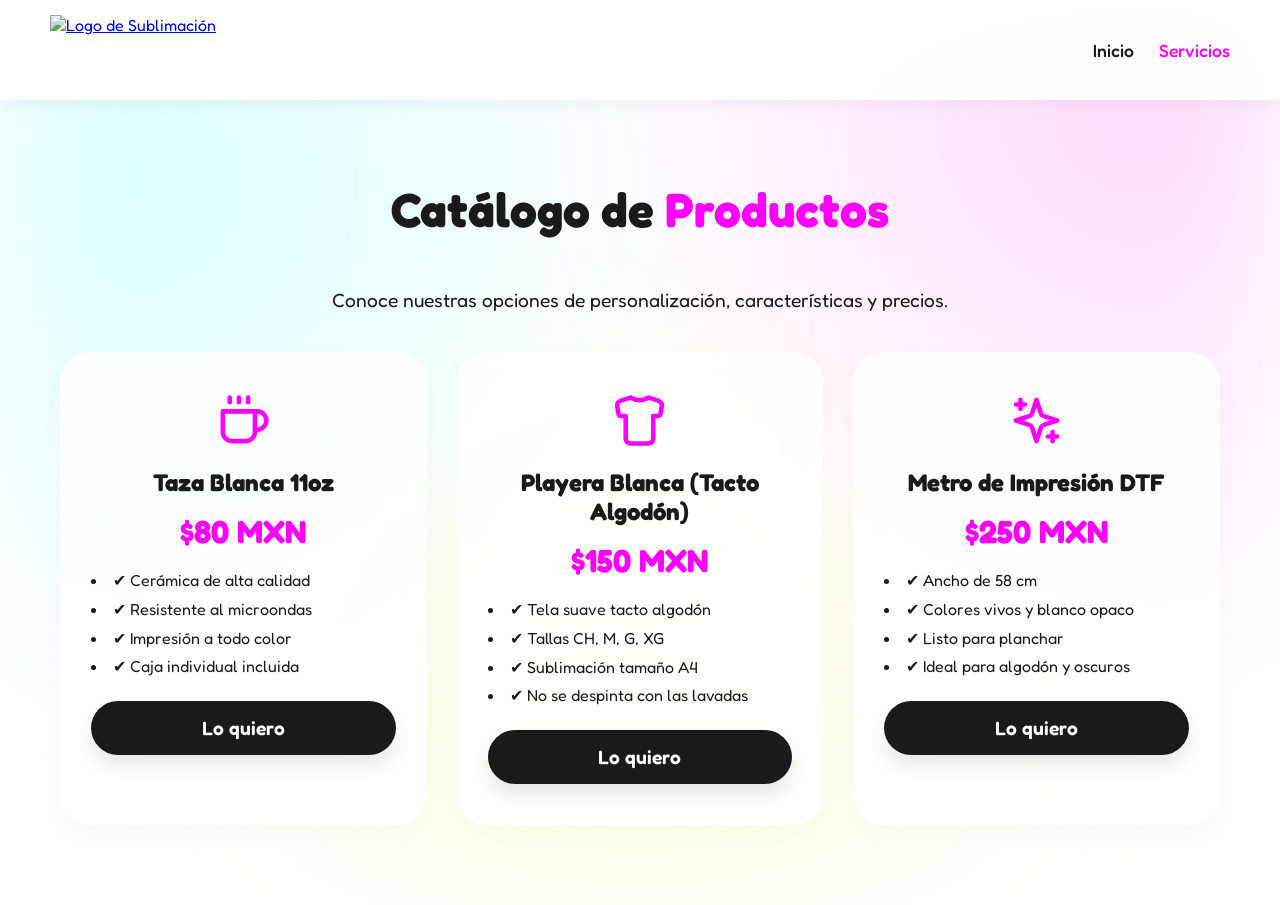
==== servicios.html @ cb380afd "Add files via upload" ====
<!DOCTYPE html>
<html lang="es">
<head>
    <meta charset="UTF-8">
    <meta name="viewport" content="width=device-width, initial-scale=1.0">
    <title>Catálogo de Servicios | SubliArt</title>
    <link href="https://fonts.googleapis.com/css2?family=Fredoka:wght@400;500;600;700&display=swap" rel="stylesheet">
    <link rel="stylesheet" href="style.css">
</head>
<body>

    <div class="fondo-artistico"></div>

    <header class="header-blanco">
        <div class="logo">
            <a href="index.html">
                <img src="img/20260409t_8.57.21_1.png" alt="Logo de Sublimación" class="logo-img">
            </a>
        </div>
        <nav>
            <ul>
                <li><a href="index.html">Inicio</a></li>
                <li><a href="servicios.html" class="color-text">Servicios</a></li>
            </ul>
        </nav>
    </header>

    <section class="contenedor">
        <h1 class="titulo-seccion pop-in">Catálogo de <span class="color-text">Productos</span></h1>
        <p style="text-align: center; font-size: 1.2rem; margin-bottom: 40px;" class="pop-in delay-1">Conoce nuestras opciones de personalización, características y precios.</p>
        
        <div class="grid-servicios">
            
            <div class="card pop-in delay-1">
                <div class="icono-servicio">
                    <svg xmlns="http://www.w3.org/2000/svg" viewBox="0 0 24 24" fill="none" stroke="currentColor" stroke-width="2" stroke-linecap="round" stroke-linejoin="round">
                        <path d="M17 8h1a4 4 0 1 1 0 8h-1"></path>
                        <path d="M3 8h14v9a4 4 0 0 1-4 4H7a4 4 0 0 1-4-4Z"></path>
                        <line x1="6" y1="2" x2="6" y2="4"></line>
                        <line x1="10" y1="2" x2="10" y2="4"></line>
                        <line x1="14" y1="2" x2="14" y2="4"></line>
                    </svg>
                </div>
                <h3>Taza Blanca 11oz</h3>
                <p class="precio" style="font-size: 2rem; font-weight: 700; color: var(--acento); margin: 15px 0;">$80 MXN</p>
                <ul style="text-align: left; margin-bottom: 20px; line-height: 1.8; list-style-position: inside;">
                    <li>✔ Cerámica de alta calidad</li>
                    <li>✔ Resistente al microondas</li>
                    <li>✔ Impresión a todo color</li>
                    <li>✔ Caja individual incluida</li>
                </ul>
                <a href="https://wa.me/TUNUMERODEWHATSAPP?text=Hola,%20me%20interesan%20las%20tazas%20blancas" target="_blank" class="btn-colorido w-100" style="text-align: center;">Lo quiero</a>
            </div>

            <div class="card pop-in delay-2">
                <div class="icono-servicio">
                    <svg xmlns="http://www.w3.org/2000/svg" viewBox="0 0 24 24" fill="none" stroke="currentColor" stroke-width="2" stroke-linecap="round" stroke-linejoin="round">
                        <path d="M20.38 3.46 16 2a8 8 0 0 1-8 0L3.62 3.46a2 2 0 0 0-1.34 2.23l.58 3.47a1 1 0 0 0 .99.84H6v10c0 1.1.9 2 2 2h8a2 2 0 0 0 2-2V10h2.15a1 1 0 0 0 .99-.84l.58-3.47a2 2 0 0 0-1.34-2.23z"></path>
                    </svg>
                </div>
                <h3>Playera Blanca (Tacto Algodón)</h3>
                <p class="precio" style="font-size: 2rem; font-weight: 700; color: var(--acento); margin: 15px 0;">$150 MXN</p>
                <ul style="text-align: left; margin-bottom: 20px; line-height: 1.8; list-style-position: inside;">
                    <li>✔ Tela suave tacto algodón</li>
                    <li>✔ Tallas CH, M, G, XG</li>
                    <li>✔ Sublimación tamaño A4</li>
                    <li>✔ No se despinta con las lavadas</li>
                </ul>
                <a href="https://wa.me/TUNUMERODEWHATSAPP?text=Hola,%20me%20interesan%20las%20playeras" target="_blank" class="btn-colorido w-100" style="text-align: center;">Lo quiero</a>
            </div>

            <div class="card pop-in delay-3">
                <div class="icono-servicio">
                    <svg xmlns="http://www.w3.org/2000/svg" viewBox="0 0 24 24" fill="none" stroke="currentColor" stroke-width="2" stroke-linecap="round" stroke-linejoin="round">
                        <path d="m12 3-1.912 5.813a2 2 0 0 1-1.275 1.275L3 12l5.813 1.912a2 2 0 0 1 1.275 1.275L12 21l1.912-5.813a2 2 0 0 1 1.275-1.275L21 12l-5.813-1.912a2 2 0 0 1-1.275-1.275L12 3Z"></path>
                        <path d="M5 3v4"></path>
                        <path d="M19 17v4"></path>
                        <path d="M3 5h4"></path>
                        <path d="M17 19h4"></path>
                    </svg>
                </div>
                <h3>Metro de Impresión DTF</h3>
                <p class="precio" style="font-size: 2rem; font-weight: 700; color: var(--acento); margin: 15px 0;">$250 MXN</p>
                <ul style="text-align: left; margin-bottom: 20px; line-height: 1.8; list-style-position: inside;">
                    <li>✔ Ancho de 58 cm</li>
                    <li>✔ Colores vivos y blanco opaco</li>
                    <li>✔ Listo para planchar</li>
                    <li>✔ Ideal para algodón y oscuros</li>
                </ul>
                <a href="https://wa.me/TUNUMERODEWHATSAPP?text=Hola,%20quiero%20cotizar%20impresión%20DTF" target="_blank" class="btn-colorido w-100" style="text-align: center;">Lo quiero</a>
            </div>

        </div>
    </section>

    <script src="main.js"></script>
</body>
</html>
---- style.css ----
/* Configuración Base */
* {
    margin: 0;
    padding: 0;
    box-sizing: border-box;
    font-family: 'Fredoka', sans-serif;
    scroll-behavior: smooth;
}

:root {
    --color-1: #00FFFF; 
    --color-2: #FF00FF; 
    --color-3: #FFFF00;
    --blanco: #ffffff;
    --texto: #1a1a1a;
    --acento: #FF00FF; 
}

body {
    color: var(--texto);
    background-color: var(--blanco);
    overflow-x: hidden;
    position: relative;
}

.fondo-artistico {
    position: fixed;
    top: 0;
    left: 0;
    width: 100%;
    height: 100vh;
    z-index: -1;
    background: 
        radial-gradient(circle at 10% 20%, rgba(0, 255, 255, 0.15) 0%, transparent 40%),
        radial-gradient(circle at 90% 10%, rgba(255, 0, 255, 0.15) 0%, transparent 40%),
        radial-gradient(circle at 50% 80%, rgba(255, 255, 0, 0.1) 0%, transparent 50%);
    filter: blur(60px);
}

.header-blanco {
    background: rgba(255, 255, 255, 0.95);
    padding: 15px 50px;
    display: flex;
    justify-content: space-between;
    align-items: center;
    position: sticky;
    top: 0;
    z-index: 1000;
    box-shadow: 0 5px 20px rgba(0,0,0,0.05);
}

.logo-img {
    height: 70px; /* Ajusta este valor si tu logo se ve muy grande o pequeño */
    width: auto;
    display: block;
    transition: transform 0.3s ease;
}

.logo-img:hover {
    transform: scale(1.05);
}

nav ul { display: flex; gap: 25px; list-style: none; }
nav a { color: var(--texto); text-decoration: none; font-weight: 500; font-size: 1.1rem; transition: 0.3s; }
nav a:hover { color: var(--acento); }

/* Sección Inicio (Hero) */
.hero {
    display: flex;
    align-items: center;
    justify-content: center; /* Centramos el contenido */
    min-height: 85vh;
    padding: 0 5%;
    text-align: center;
}

.hero-texto {
    max-width: 700px;
}

.hero h1 {
    font-size: 4.5rem;
    line-height: 1.1;
    margin-bottom: 20px;
    color: var(--texto);
}

.color-text {
    color: var(--acento);
}

.hero p {
    font-size: 1.3rem;
    margin-bottom: 30px;
    font-weight: 500;
}

/* Botones */
.btn-colorido {
    display: inline-block;
    background: var(--texto);
    color: white;
    padding: 15px 35px;
    border-radius: 50px;
    text-decoration: none;
    font-size: 1.2rem;
    font-weight: 600;
    border: none;
    cursor: pointer;
    box-shadow: 0 10px 20px rgba(0, 0, 0, 0.1);
    transition: 0.3s cubic-bezier(0.175, 0.885, 0.32, 1.275);
}

.btn-colorido:hover {
    background: var(--acento);
    transform: translateY(-5px) scale(1.05);
    box-shadow: 0 15px 25px rgba(255, 0, 255, 0.3);
}

/* Contenedores y Secciones */
.contenedor {
    max-width: 1200px;
    margin: 0 auto;
    padding: 80px 20px;
    text-align: center;
}

.titulo-seccion {
    font-size: 3rem;
    margin-bottom: 50px;
    color: var(--texto);
}

/* Tarjetas de Servicios */
.grid-servicios {
    display: grid;
    grid-template-columns: repeat(auto-fit, minmax(300px, 1fr));
    gap: 30px;
}

.card {
    background: rgba(255, 255, 255, 0.8);
    backdrop-filter: blur(10px);
    border: 1px solid rgba(255, 255, 255, 0.3);
    padding: 40px 30px;
    border-radius: 30px;
    box-shadow: 0 10px 30px rgba(0,0,0,0.03);
    transition: 0.4s cubic-bezier(0.175, 0.885, 0.32, 1.275);
}

.card:hover {
    transform: translateY(-15px) scale(1.03);
    box-shadow: 0 20px 40px rgba(0,0,0,0.08);
}

.icono-servicio {
    margin-bottom: 20px;
    display: flex;
    justify-content: center;
    align-items: center;
}

.icono-servicio svg {
    width: 55px; /* Tamaño del icono */
    height: 55px;
    stroke: var(--acento); /* Toma automáticamente tu color Magenta brillante */
    transition: transform 0.4s cubic-bezier(0.175, 0.885, 0.32, 1.275);
}

/* Efecto súper dinámico: El icono gira ligeramente y crece cuando pasas el mouse por la tarjeta */
.card:hover .icono-servicio svg {
    transform: scale(1.15) rotate(5deg);
}

.card h3 {
    font-size: 1.5rem;
    color: var(--texto);
    margin-bottom: 15px;
}

/* Formulario */
.card-form {
    background: rgba(255, 255, 255, 0.9);
    padding: 40px;
    border-radius: 30px;
    max-width: 600px;
    margin: 0 auto;
    display: flex;
    flex-direction: column;
    gap: 20px;
    box-shadow: 0 15px 35px rgba(0,0,0,0.05);
}

input, textarea {
    padding: 15px 20px;
    border: 2px solid #eee;
    border-radius: 15px;
    font-size: 1rem;
    font-family: 'Fredoka', sans-serif;
    outline: none;
    transition: 0.3s;
}

input:focus, textarea:focus {
    border-color: var(--acento);
}

.w-100 { width: 100%; }

/* Botón WhatsApp */
.whatsapp-btn {
    position: fixed;
    bottom: 30px;
    right: 30px;
    background: #25D366;
    color: white;
    padding: 15px 25px;
    border-radius: 50px;
    text-decoration: none;
    font-size: 1.1rem;
    font-weight: 600;
    box-shadow: 0 10px 20px rgba(37, 211, 102, 0.3);
    z-index: 1000;
    transition: 0.3s cubic-bezier(0.175, 0.885, 0.32, 1.275);
}

.whatsapp-btn:hover {
    transform: scale(1.1) rotate(-3deg);
}

/* Clases de Animación JS */
.pop-in {
    opacity: 0;
    transform: scale(0.8) translateY(30px);
    transition: 0.8s cubic-bezier(0.175, 0.885, 0.32, 1.275);
}

.pop-in.visible {
    opacity: 1;
    transform: scale(1) translateY(0);
}

.delay-1 { transition-delay: 0.1s; }
.delay-2 { transition-delay: 0.3s; }
.delay-3 { transition-delay: 0.5s; }
/* =========================================
   ESTILOS DE LAS NUEVAS SECCIONES
   ========================================= */

/* Promoción */
.promocion-banner {
    background: var(--texto);
    color: var(--blanco);
    text-align: center;
    padding: 12px;
    font-weight: 600;
    font-size: 1.1rem;
    z-index: 100;
    position: relative;
}

/* Sobre Nosotros */
.nosotros-grid {
    display: grid;
    grid-template-columns: 1fr 1fr;
    gap: 50px;
    align-items: center;
    text-align: left;
}

.nosotros-texto p {
    font-size: 1.15rem;
    margin-bottom: 20px;
    line-height: 1.8;
}

.img-fluida {
    width: 100%;
    border-radius: 30px;
    box-shadow: 0 15px 35px rgba(0,0,0,0.05);
}

@media (max-width: 768px) {
    .nosotros-grid { grid-template-columns: 1fr; text-align: center; }
    .nosotros-texto h2 { text-align: center !important; }
}

/* Cómo Funciona */
.pasos-grid {
    display: grid;
    grid-template-columns: repeat(auto-fit, minmax(220px, 1fr));
    gap: 30px;
}

.paso-card {
    background: rgba(255, 255, 255, 0.6);
    backdrop-filter: blur(10px);
    border: 1px solid rgba(255, 255, 255, 0.3);
    padding: 30px 20px;
    border-radius: 20px;
    text-align: center;
    transition: 0.3s ease;
}

.paso-card:hover {
    transform: translateY(-5px);
    background: rgba(255, 255, 255, 0.9);
}

.paso-numero {
    width: 60px;
    height: 60px;
    background: var(--acento);
    color: var(--blanco);
    font-size: 1.8rem;
    font-weight: 700;
    display: flex;
    align-items: center;
    justify-content: center;
    border-radius: 50%;
    margin: 0 auto 20px auto;
}

/* Galería (Efecto Hover Moderno) */
/* --- DISEÑO DE MOSAICO ARTÍSTICO --- */
.galeria-mosaico {
    display: grid;
    grid-template-columns: repeat(auto-fill, minmax(200px, 1fr));
    grid-auto-rows: 180px; /* Altura base de las filas */
    grid-auto-flow: dense; /* Rellena los huecos automáticamente */
    gap: 20px;
    max-width: 1100px;
    margin: 0 auto;
}

.item-mosaico {
    position: relative;
    border-radius: 25px;
    overflow: hidden;
    background: var(--blanco);
    box-shadow: 0 10px 20px rgba(0,0,0,0.05);
    transition: all 0.5s cubic-bezier(0.175, 0.885, 0.32, 1.275);
}

/* Tamaños especiales para romper la simetría */
.item-mosaico.grande { grid-column: span 2; grid-row: span 2; }
.item-mosaico.vertical { grid-row: span 2; }
.item-mosaico.horizontal { grid-column: span 2; }

.item-mosaico img {
    width: 100%;
    height: 100%;
    object-fit: cover;
    transition: transform 0.6s ease;
}

/* Etiquetas flotantes sobre la foto */
.info-tag {
    position: absolute;
    bottom: 15px;
    left: 15px;
    background: rgba(255, 255, 255, 0.9);
    backdrop-filter: blur(5px);
    padding: 8px 15px;
    border-radius: 50px;
    font-size: 0.9rem;
    font-weight: 600;
    color: var(--texto);
    opacity: 0;
    transform: translateY(10px);
    transition: 0.4s ease;
}

/* --- EFECTO DE LEVITACIÓN Y TILT --- */
.item-mosaico:hover {
    transform: translateY(-12px) rotate(1deg) scale(1.02);
    box-shadow: 0 25px 50px rgba(0,0,0,0.1);
    z-index: 10;
}

.item-mosaico:hover img {
    transform: scale(1.1);
}

.item-mosaico:hover .info-tag {
    opacity: 1;
    transform: translateY(0);
}

/* Ajuste para celulares para que no se vea "naco" amontonado */
@media (max-width: 600px) {
    .galeria-mosaico {
        grid-template-columns: 1fr 1fr;
        grid-auto-rows: 150px;
    }
    .item-mosaico.grande { grid-column: span 2; grid-row: span 1; }
}
/* Testimonios */
/* --- ESTRELLAS DE TESTIMONIOS EN SVG --- */
.estrellas-container {
    display: flex;
    justify-content: center;
    gap: 6px;
    margin-bottom: 18px;
}

.star-svg {
    width: 24px;
    height: 24px;
    transition: transform 0.3s cubic-bezier(0.175, 0.885, 0.32, 1.275);
}

/* Estrella Llena (Dorado/Amarillo) */
.star-svg.filled {
    fill: #FFD700; /* Color oro profesional */
}

/* Estrella Vacía (Gris Suave) */
.star-svg.empty {
    fill: #e2e8f0; 
}

/* Efecto hover: Las estrellas saltan un poquito al pasar el ratón */
.card:hover .star-svg {
    transform: scale(1.15) translateY(-2px);
}

/* Preguntas Frecuentes (Acordeón) */
.faq-container {
    max-width: 800px;
    margin: 0 auto;
    text-align: left;
}

.faq-item {
    background: rgba(255, 255, 255, 0.8);
    backdrop-filter: blur(5px);
    margin-bottom: 15px;
    border-radius: 15px;
    overflow: hidden;
    border: 1px solid rgba(255, 255, 255, 0.3);
}

.faq-pregunta {
    width: 100%;
    text-align: left;
    padding: 20px;
    background: none;
    border: none;
    font-size: 1.2rem;
    font-weight: 600;
    font-family: 'Fredoka', sans-serif;
    color: var(--texto);
    cursor: pointer;
    display: flex;
    justify-content: space-between;
    align-items: center;
    transition: color 0.3s;
}

.faq-pregunta:hover {
    color: var(--acento);
}

.faq-respuesta {
    max-height: 0;
    overflow: hidden;
    transition: max-height 0.4s ease;
    padding: 0 20px;
}

.faq-respuesta p {
    padding-bottom: 20px;
    font-size: 1.05rem;
    color: #444;
}

.faq-item.activa .faq-respuesta {
    max-height: 200px; /* Expande la caja de la respuesta */
}

.faq-item.activa .icono {
    transform: rotate(180deg);
}

.icono {
    transition: transform 0.3s ease;
}
/* =========================================
   ESTILOS DE UBICACIÓN Y FOOTER
   ========================================= */

/* Actualización del Botón WhatsApp para integrar el icono SVG */
.whatsapp-btn {
    display: flex;
    align-items: center;
    gap: 8px; /* Espacio entre el logo y el texto */
    padding: 12px 25px;
}

.footer-principal {
    background-color: #111111 !important; /* Forzamos el fondo oscuro */
    color: #ffffff;
    padding: 30px 20px 15px 20px;
    margin-top: 60px;
    border-top: 3px solid var(--acento);
    position: relative; /* Asegura que el footer quede por encima del fondo de malla */
    z-index: 10;
}

/* Contenido del Footer - Reducimos el espacio de abajo de 40px a 20px */
/* --- FOOTER SÚPER COMPACTO Y HORIZONTAL --- */

/* Contenido Principal */
.footer-contenido {
    max-width: 1200px;
    margin: 0 auto;
    display: flex;
    justify-content: space-between;
    align-items: center; /* Centra todo verticalmente */
    flex-wrap: wrap;
    gap: 15px;
    padding-bottom: 15px; /* Menos espacio abajo */
    border-bottom: 1px solid rgba(255, 255, 255, 0.1);
}

/* Forzamos que "Síguenos" y los logos estén en una sola línea */
.redes-sociales {
    display: flex;
    align-items: center; /* Alinea el texto con los botones */
    gap: 15px;
}

.redes-sociales p {
    margin-bottom: 0; /* Quitamos el margen para que no salte de línea */
    font-weight: 600;
}

/* Forzamos que los logos estén en fila horizontal */
.iconos-redes {
    display: flex;
    flex-direction: row !important; /* Obligamos a que sea horizontal */
    gap: 10px;
}

/* Logos ligeramente más pequeños para que no hagan bulto */
.iconos-redes a {
    color: var(--blanco);
    background: rgba(255, 255, 255, 0.1);
    width: 34px; /* Reducido */
    height: 34px; /* Reducido */
    display: flex;
    justify-content: center;
    align-items: center;
    border-radius: 50%;
    transition: 0.3s ease;
}

/* Ajustamos el tamaño del icono SVG interno */
.iconos-redes a svg {
    width: 16px;
    height: 16px;
}

/* Barra Legal - Menos margen superior */
.footer-legal {
    max-width: 1200px;
    margin: 15px auto 0 auto;
    display: flex;
    justify-content: space-between;
    align-items: center;
    flex-wrap: wrap;
    gap: 15px;
    color: #666;
    font-size: 0.85rem;
}
.enlaces-legales {
    display: flex;
    gap: 15px;
    align-items: center;
}

.enlaces-legales a {
    color: #999;
    text-decoration: none;
    transition: 0.3s;
}

.enlaces-legales a:hover {
    color: var(--acento);
}

/* Responsive para celulares */
@media (max-width: 768px) {
    .footer-contenido {
        flex-direction: column;
        text-align: center;
    }
    .footer-legal {
        flex-direction: column;
        text-align: center;
    }
}
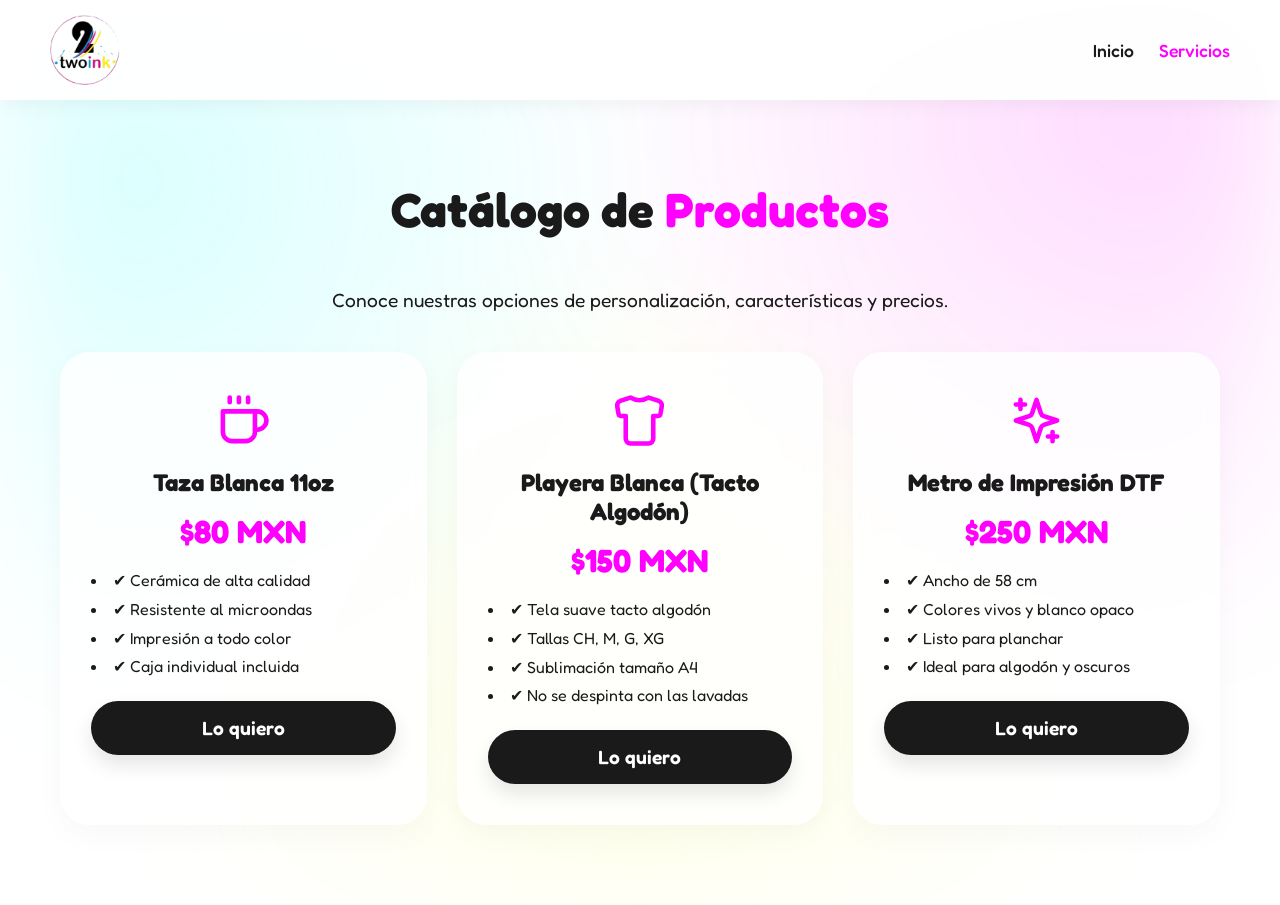
==== commit 99690c5f: "Update servicios.html" ====
--- a/servicios.html
+++ b/servicios.html
@@ -14,7 +14,7 @@
     <header class="header-blanco">
         <div class="logo">
             <a href="index.html">
-                <img src="img/20260409t_8.57.21_1.png" alt="Logo de Sublimación" class="logo-img">
+                <img src="20260409t_8.57.21_1.png" alt="Logo de Sublimación" class="logo-img">
             </a>
         </div>
         <nav>
@@ -95,4 +95,4 @@
 
     <script src="main.js"></script>
 </body>
-</html>+</html>
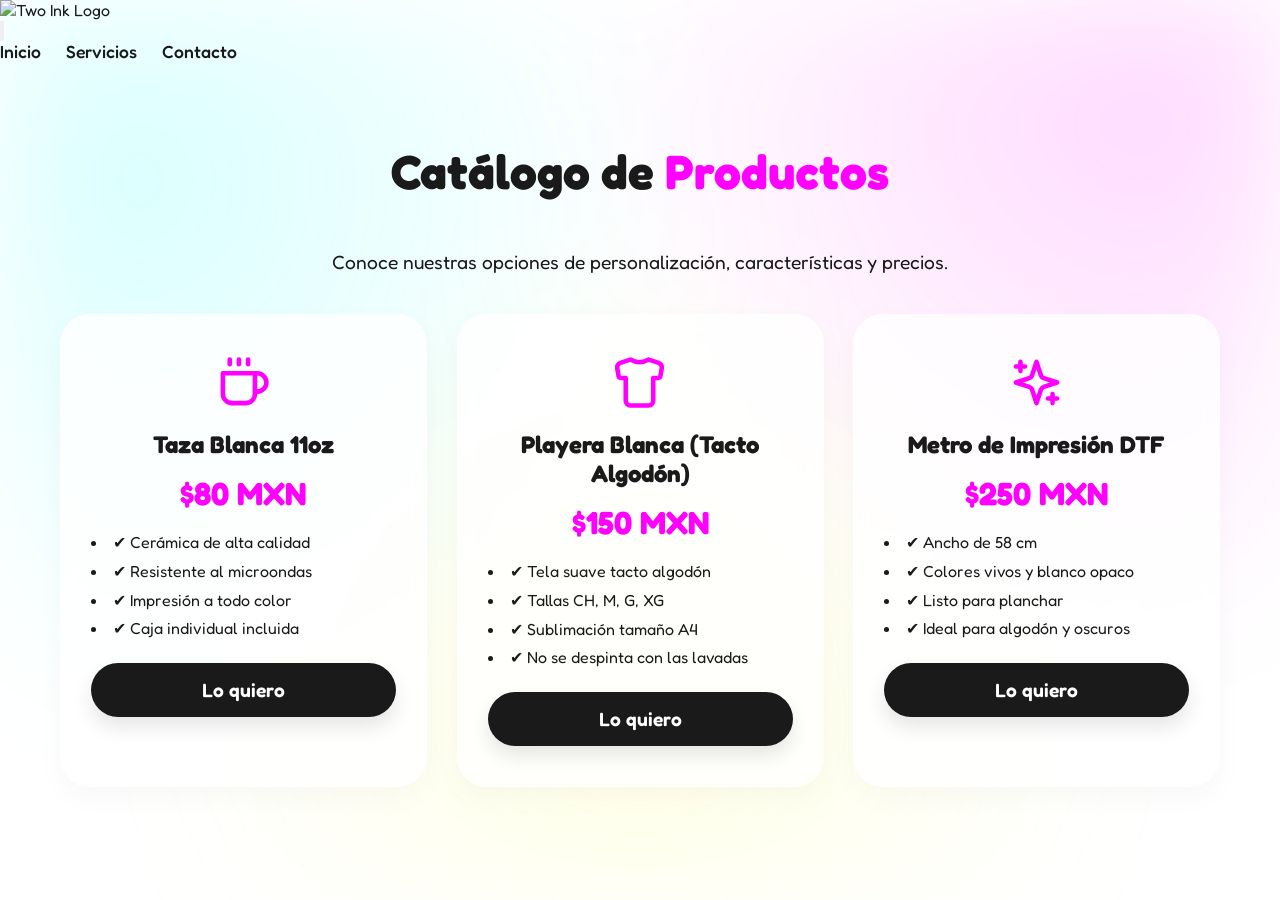
==== commit b8a77a7f: "Update servicios.html" ====
--- a/servicios.html
+++ b/servicios.html
@@ -8,22 +8,27 @@
     <link rel="stylesheet" href="style.css">
 </head>
 <body>
+<div class="fondo-artistico"></div>
 
-    <div class="fondo-artistico"></div>
+    <nav class="nav-principal">
+        <div class="logo">
+            <img src="img/20260409t_8.57.21_1.png" alt="Two Ink Logo" style="height: 50px; width: auto;">
+        </div>
+        
+        <button class="menu-hamburguesa" aria-label="Abrir menú">
+            <svg xmlns="http://www.w3.org/2000/svg" viewBox="0 0 24 24" fill="none" stroke="currentColor" stroke-width="2" stroke-linecap="round" stroke-linejoin="round">
+                <line x1="3" y1="12" x2="21" y2="12"></line>
+                <line x1="3" y1="6" x2="21" y2="6"></line>
+                <line x1="3" y1="18" x2="21" y2="18"></line>
+            </svg>
+        </button>
 
-    <header class="header-blanco">
-        <div class="logo">
-            <a href="index.html">
-                <img src="20260409t_8.57.21_1.png" alt="Logo de Sublimación" class="logo-img">
-            </a>
-        </div>
-        <nav>
-            <ul>
-                <li><a href="index.html">Inicio</a></li>
-                <li><a href="servicios.html" class="color-text">Servicios</a></li>
-            </ul>
-        </nav>
-    </header>
+        <ul class="nav-enlaces">
+            <li><a href="index.html">Inicio</a></li>
+            <li><a href="servicios.html">Servicios</a></li>
+            <li><a href="index.html">Contacto</a></li>
+        </ul>
+    </nav>
 
     <section class="contenedor">
         <h1 class="titulo-seccion pop-in">Catálogo de <span class="color-text">Productos</span></h1>
--- a/style.css
+++ b/style.css
@@ -321,82 +321,55 @@
     margin: 0 auto 20px auto;
 }
 
-/* Galería (Efecto Hover Moderno) */
-/* --- DISEÑO DE MOSAICO ARTÍSTICO --- */
-.galeria-mosaico {
-    display: grid;
-    grid-template-columns: repeat(auto-fill, minmax(200px, 1fr));
-    grid-auto-rows: 180px; /* Altura base de las filas */
-    grid-auto-flow: dense; /* Rellena los huecos automáticamente */
-    gap: 20px;
+.galeria-estandar {
+    display: flex;
+    flex-wrap: wrap;
+    justify-content: center; 
+    gap: 25px;
     max-width: 1100px;
     margin: 0 auto;
 }
 
-.item-mosaico {
+.galeria-item {
+    flex: 0 1 250px; 
     position: relative;
-    border-radius: 25px;
+    border-radius: 20px;
     overflow: hidden;
-    background: var(--blanco);
+    aspect-ratio: 1 / 1; 
     box-shadow: 0 10px 20px rgba(0,0,0,0.05);
-    transition: all 0.5s cubic-bezier(0.175, 0.885, 0.32, 1.275);
-}
-
-/* Tamaños especiales para romper la simetría */
-.item-mosaico.grande { grid-column: span 2; grid-row: span 2; }
-.item-mosaico.vertical { grid-row: span 2; }
-.item-mosaico.horizontal { grid-column: span 2; }
-
-.item-mosaico img {
+    background: #ffffff;
+}
+.galeria-item img {
     width: 100%;
     height: 100%;
-    object-fit: cover;
-    transition: transform 0.6s ease;
-}
-
-/* Etiquetas flotantes sobre la foto */
-.info-tag {
+    object-fit: cover; 
+    transition: transform 0.5s ease;
+}
+
+.galeria-overlay {
     position: absolute;
-    bottom: 15px;
-    left: 15px;
-    background: rgba(255, 255, 255, 0.9);
-    backdrop-filter: blur(5px);
-    padding: 8px 15px;
-    border-radius: 50px;
-    font-size: 0.9rem;
+    top: 0;
+    left: 0;
+    width: 100%;
+    height: 100%;
+    background: rgba(255, 0, 255, 0.7);
+    color: white;
+    display: flex;
+    align-items: center;
+    justify-content: center;
+    font-size: 1.5rem;
     font-weight: 600;
-    color: var(--texto);
     opacity: 0;
-    transform: translateY(10px);
-    transition: 0.4s ease;
-}
-
-/* --- EFECTO DE LEVITACIÓN Y TILT --- */
-.item-mosaico:hover {
-    transform: translateY(-12px) rotate(1deg) scale(1.02);
-    box-shadow: 0 25px 50px rgba(0,0,0,0.1);
-    z-index: 10;
-}
-
-.item-mosaico:hover img {
+    transition: opacity 0.3s ease;
+}
+
+.galeria-item:hover img {
     transform: scale(1.1);
 }
 
-.item-mosaico:hover .info-tag {
-    opacity: 1;
-    transform: translateY(0);
-}
-
-/* Ajuste para celulares para que no se vea "naco" amontonado */
-@media (max-width: 600px) {
-    .galeria-mosaico {
-        grid-template-columns: 1fr 1fr;
-        grid-auto-rows: 150px;
-    }
-    .item-mosaico.grande { grid-column: span 2; grid-row: span 1; }
-}
-/* Testimonios */
-/* --- ESTRELLAS DE TESTIMONIOS EN SVG --- */
+.galeria-item:hover .galeria-overlay {
+    opacity: 1; 
+}
 .estrellas-container {
     display: flex;
     justify-content: center;
@@ -410,22 +383,18 @@
     transition: transform 0.3s cubic-bezier(0.175, 0.885, 0.32, 1.275);
 }
 
-/* Estrella Llena (Dorado/Amarillo) */
 .star-svg.filled {
-    fill: #FFD700; /* Color oro profesional */
-}
-
-/* Estrella Vacía (Gris Suave) */
+    fill: #FFD700;
+}
+
 .star-svg.empty {
     fill: #e2e8f0; 
 }
 
-/* Efecto hover: Las estrellas saltan un poquito al pasar el ratón */
 .card:hover .star-svg {
     transform: scale(1.15) translateY(-2px);
 }
 
-/* Preguntas Frecuentes (Acordeón) */
 .faq-container {
     max-width: 800px;
     margin: 0 auto;
@@ -476,7 +445,7 @@
 }
 
 .faq-item.activa .faq-respuesta {
-    max-height: 200px; /* Expande la caja de la respuesta */
+    max-height: 200px; 
 }
 
 .faq-item.activa .icono {
@@ -486,64 +455,52 @@
 .icono {
     transition: transform 0.3s ease;
 }
-/* =========================================
-   ESTILOS DE UBICACIÓN Y FOOTER
-   ========================================= */
-
-/* Actualización del Botón WhatsApp para integrar el icono SVG */
 .whatsapp-btn {
     display: flex;
     align-items: center;
-    gap: 8px; /* Espacio entre el logo y el texto */
+    gap: 8px;
     padding: 12px 25px;
 }
 
 .footer-principal {
-    background-color: #111111 !important; /* Forzamos el fondo oscuro */
+    background-color: #111111 !important; 
     color: #ffffff;
     padding: 30px 20px 15px 20px;
     margin-top: 60px;
     border-top: 3px solid var(--acento);
-    position: relative; /* Asegura que el footer quede por encima del fondo de malla */
+    position: relative;
     z-index: 10;
 }
 
-/* Contenido del Footer - Reducimos el espacio de abajo de 40px a 20px */
-/* --- FOOTER SÚPER COMPACTO Y HORIZONTAL --- */
-
-/* Contenido Principal */
 .footer-contenido {
     max-width: 1200px;
     margin: 0 auto;
     display: flex;
     justify-content: space-between;
-    align-items: center; /* Centra todo verticalmente */
+    align-items: center; 
     flex-wrap: wrap;
     gap: 15px;
-    padding-bottom: 15px; /* Menos espacio abajo */
+    padding-bottom: 15px; 
     border-bottom: 1px solid rgba(255, 255, 255, 0.1);
 }
 
-/* Forzamos que "Síguenos" y los logos estén en una sola línea */
 .redes-sociales {
     display: flex;
-    align-items: center; /* Alinea el texto con los botones */
+    align-items: center;
     gap: 15px;
 }
 
 .redes-sociales p {
-    margin-bottom: 0; /* Quitamos el margen para que no salte de línea */
+    margin-bottom: 0; 
     font-weight: 600;
 }
 
-/* Forzamos que los logos estén en fila horizontal */
 .iconos-redes {
     display: flex;
-    flex-direction: row !important; /* Obligamos a que sea horizontal */
+    flex-direction: row !important; 
     gap: 10px;
 }
 
-/* Logos ligeramente más pequeños para que no hagan bulto */
 .iconos-redes a {
     color: var(--blanco);
     background: rgba(255, 255, 255, 0.1);
@@ -556,13 +513,11 @@
     transition: 0.3s ease;
 }
 
-/* Ajustamos el tamaño del icono SVG interno */
 .iconos-redes a svg {
     width: 16px;
     height: 16px;
 }
 
-/* Barra Legal - Menos margen superior */
 .footer-legal {
     max-width: 1200px;
     margin: 15px auto 0 auto;
@@ -590,7 +545,6 @@
     color: var(--acento);
 }
 
-/* Responsive para celulares */
 @media (max-width: 768px) {
     .footer-contenido {
         flex-direction: column;
@@ -600,4 +554,4 @@
         flex-direction: column;
         text-align: center;
     }
-}+}
